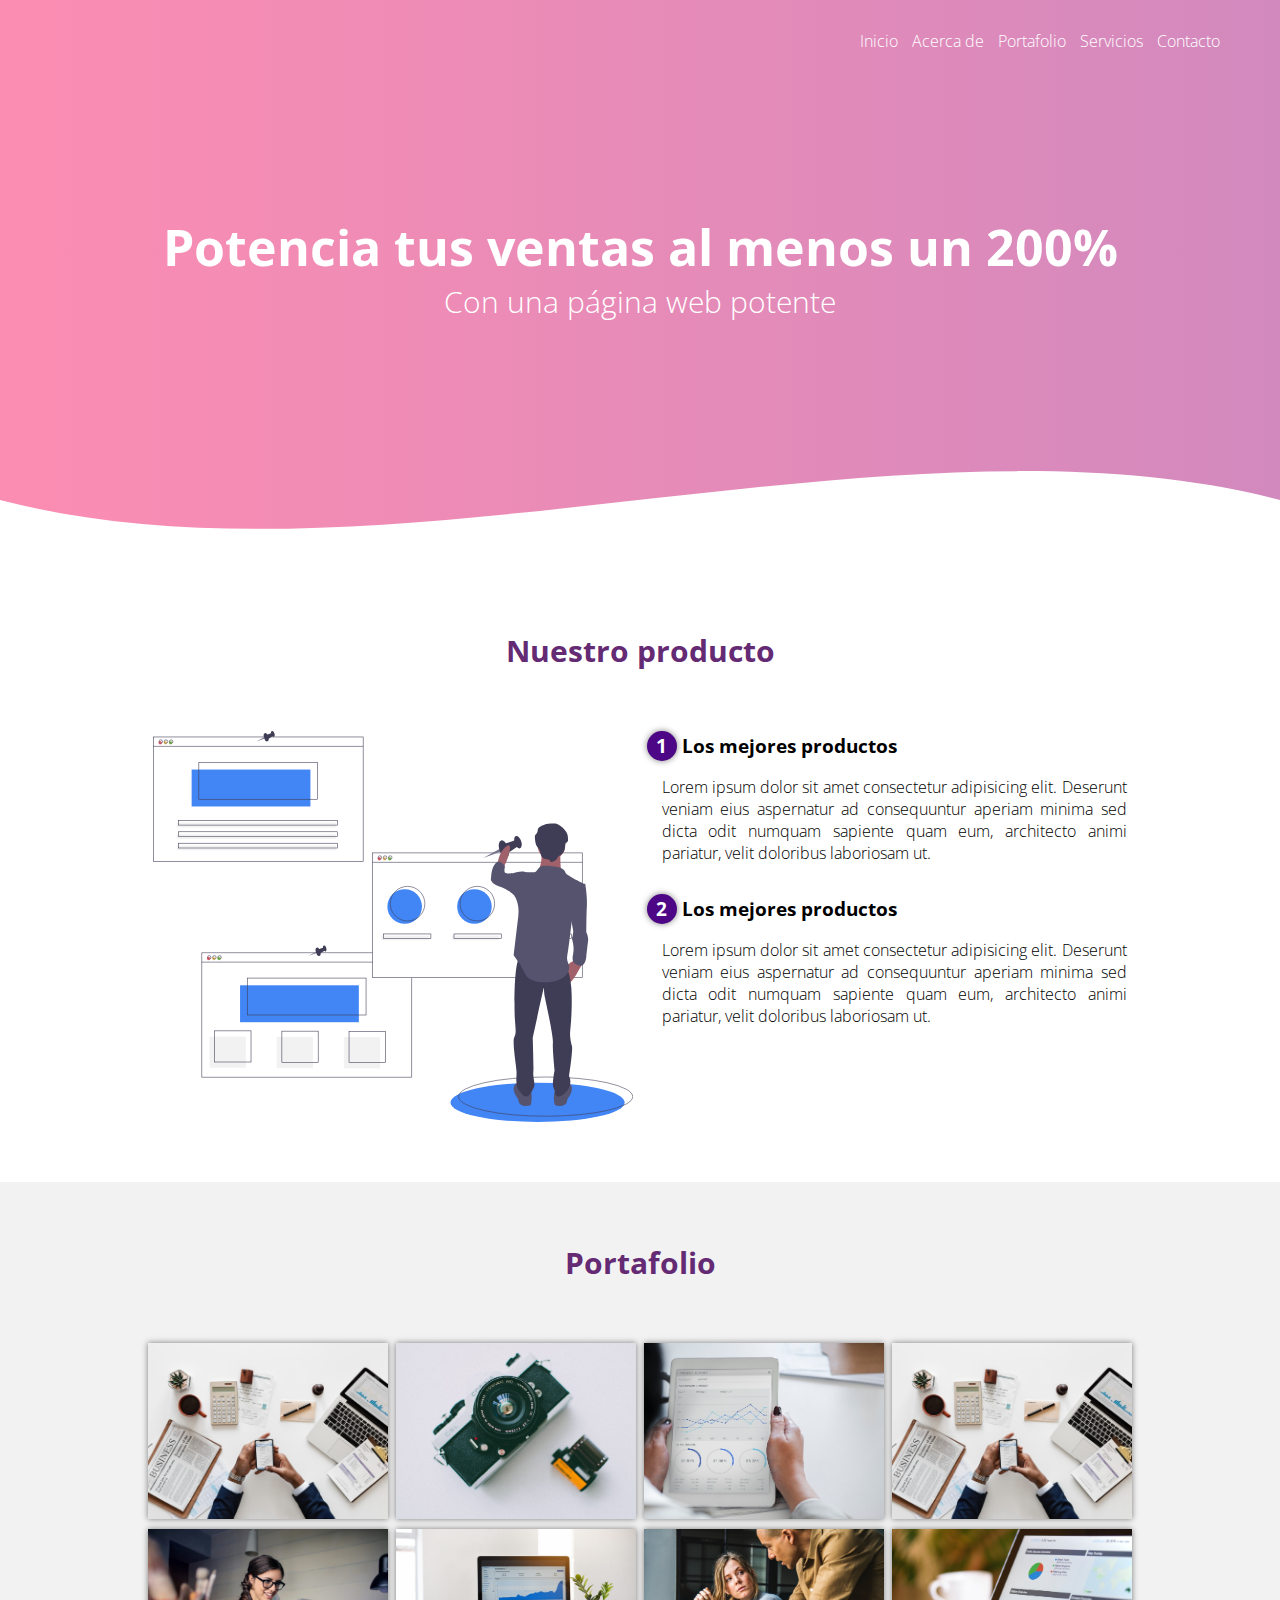
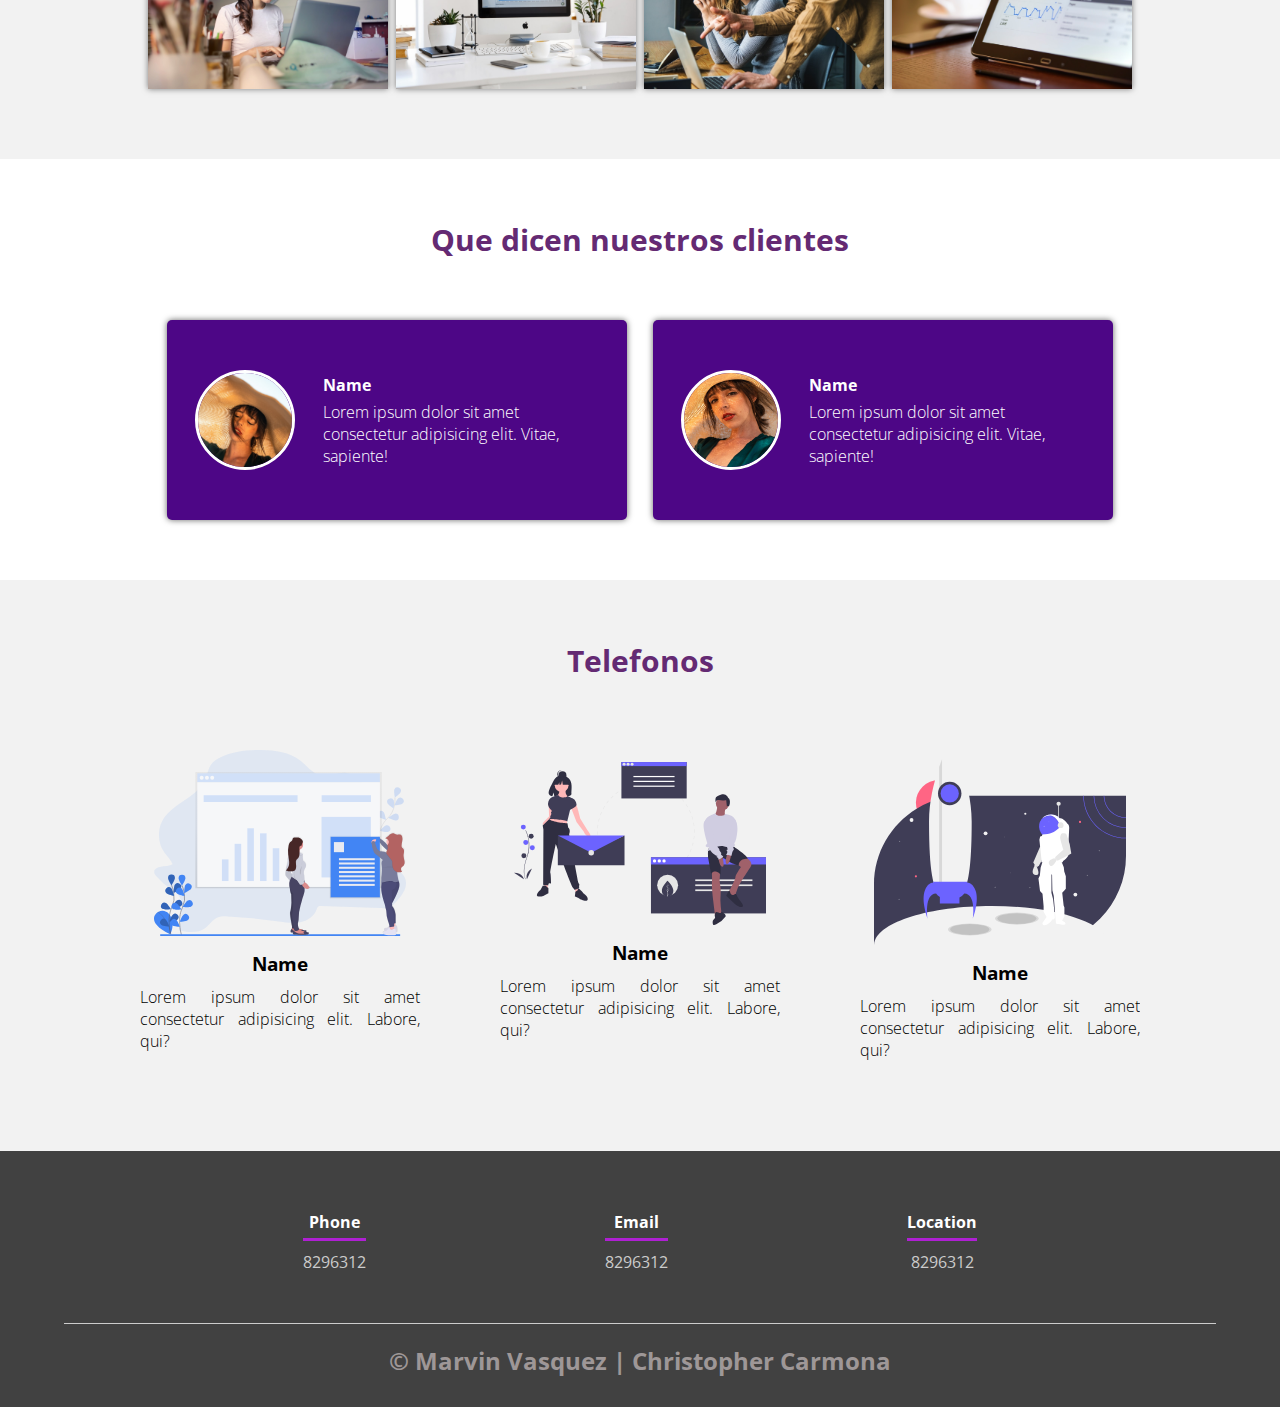
==== Web/Proyecto/index.html @ 6f669c35 "Proyecto" ====
<!DOCTYPE html>
<html lang="es">

<head>
    <meta charset="UTF-8">
    <meta name="viewport" content="width=device-width, initial-scale=1.0">
    <meta http-equiv="X-UA-Compatible" content="ie=edge">
    <title>Página web</title>
    <link rel="stylesheet" href="estilos.css">
    <link href="https://fonts.googleapis.com/css?family=Open+Sans:300,400,700,800&display=swap" rel="stylesheet"> 
</head>

<body>
    <header>
        <nav>
            <a href="Login.html">Inicio</a>
            <a href="#">Acerca de</a>
            <a href="#">Portafolio</a>
            <a href="#">Servicios</a>
            <a href="#">Contacto</a>
        </nav>
        <section class="textos-header">
            <h1>Potencia tus ventas al menos un 200%</h1>
            <h2>Con una página web potente</h2>
        </section>
        <div class="wave" style="height: 150px; overflow: hidden;"><svg viewBox="0 0 500 150" preserveAspectRatio="none"
                style="height: 100%; width: 100%;">
                <path d="M0.00,49.98 C150.00,150.00 349.20,-50.00 500.00,49.98 L500.00,150.00 L0.00,150.00 Z"
                    style="stroke: none; fill: #fff;"></path>
            </svg></div>
    </header>
    <main>
        <section class="contenedor sobre-nosotros">
            <h2 class="titulo">Nuestro producto</h2>
            <div class="contenedor-sobre-nosotros">
                <img src="img/ilustracion2.svg" alt="" class="imagen-about-us">
                <div class="contenido-textos">
                    <h3><span>1</span>Los mejores productos</h3>
                    <p>Lorem ipsum dolor sit amet consectetur adipisicing elit. Deserunt veniam eius aspernatur ad
                        consequuntur aperiam minima sed dicta odit numquam sapiente quam eum, architecto animi pariatur,
                        velit doloribus laboriosam ut.</p>
                    <h3><span>2</span>Los mejores productos</h3>
                    <p>Lorem ipsum dolor sit amet consectetur adipisicing elit. Deserunt veniam eius aspernatur ad
                        consequuntur aperiam minima sed dicta odit numquam sapiente quam eum, architecto animi pariatur,
                        velit doloribus laboriosam ut.</p>
                </div>
            </div>
        </section>
        <section class="portafolio">
            <div class="contenedor">
                <h2 class="titulo">Portafolio</h2>
                <div class="galeria-port">
                    <div class="imagen-port">
                        <img src="img/img1.jpg" alt="">
                        <div class="hover-galeria">
                            <img src="img/icono1.png" alt="">
                            <p>Telefonos</p>
                        </div>
                    </div>
                    <div class="imagen-port">
                        <img src="img/img2.jpg" alt="">
                        <div class="hover-galeria">
                            <img src="img/icono1.png" alt="">
                            <p>Telefonos</p>
                        </div>
                    </div>
                    <div class="imagen-port">
                        <img src="img/img3.jpg" alt="">
                        <div class="hover-galeria">
                            <img src="img/icono1.png" alt="">
                            <p>Telefonos</p>
                        </div>
                    </div>
                    <div class="imagen-port">
                        <img src="img/img1.jpg" alt="">
                        <div class="hover-galeria">
                            <img src="img/icono1.png" alt="">
                            <p>Nuestro trabajo</p>
                        </div>
                    </div>
                    <div class="imagen-port">
                        <img src="img/img4.jpg" alt="">
                        <div class="hover-galeria">
                            <img src="img/icono1.png" alt="">
                            <p>Nuestro trabajo</p>
                        </div>
                    </div>
                    <div class="imagen-port">
                        <img src="img/img5.jpg" alt="">
                        <div class="hover-galeria">
                            <img src="img/icono1.png" alt="">
                            <p>Nuestro trabajo</p>
                        </div>
                    </div>
                    <div class="imagen-port">
                        <img src="img/img6.jpg" alt="">
                        <div class="hover-galeria">
                            <img src="img/icono1.png" alt="">
                            <p>Nuestro trabajo</p>
                        </div>
                    </div>
                    <div class="imagen-port">
                        <img src="img/img7.jpg" alt="">
                        <div class="hover-galeria">
                            <img src="img/icono1.png" alt="">
                            <p>Nuestro trabajo</p>
                        </div>
                    </div>
                </div>
            </div>
        </section>
        <section class="clientes contenedor">
            <h2 class="titulo">Que dicen nuestros clientes</h2>
            <div class="cards">
                <div class="card">
                    <img src="img/face1.jpg" alt="">
                    <div class="contenido-texto-card">
                        <h4>Name</h4>
                        <p>Lorem ipsum dolor sit amet consectetur adipisicing elit. Vitae, sapiente!</p>
                    </div>
                </div>
                <div class="card">
                    <img src="img/face2.jpg" alt="">
                    <div class="contenido-texto-card">
                        <h4>Name</h4>
                        <p>Lorem ipsum dolor sit amet consectetur adipisicing elit. Vitae, sapiente!</p>
                    </div>
                </div>
            </div>
        </section>
        <section class="about-services">
            <div class="contenedor">
                <h2 class="titulo">Telefonos</h2>
                <div class="servicio-cont">
                    <div class="servicio-ind">
                        <img src="img/ilustracion1.svg" alt="">
                        <h3>Name</h3>
                        <p>Lorem ipsum dolor sit amet consectetur adipisicing elit. Labore, qui?</p>
                    </div>
                    <div class="servicio-ind">
                        <img src="img/ilustracion4.svg" alt="">
                        <h3>Name</h3>
                        <p>Lorem ipsum dolor sit amet consectetur adipisicing elit. Labore, qui?</p>
                    </div>
                    <div class="servicio-ind">
                        <img src="img/ilustracion3.svg" alt="">
                        <h3>Name</h3>
                        <p>Lorem ipsum dolor sit amet consectetur adipisicing elit. Labore, qui?</p>
                    </div>
                </div>
            </div>
        </section>
    </main>
    <footer>
        <div class="contenedor-footer">
            <div class="content-foo">
                <h4>Phone</h4>
                <p>8296312</p>
            </div>
            <div class="content-foo">
                <h4>Email</h4>
                <p>8296312</p>
            </div>
            <div class="content-foo">
                <h4>Location</h4>
                <p>8296312</p>
            </div>
        </div>
        <h2 class="titulo-final">&copy; Marvin Vasquez | Christopher Carmona</h2>
    </footer>
</body>

</html>
---- Web/Proyecto/estilos.css ----
* {
    margin: 0;
    padding: 0;
    box-sizing: border-box;
}

body {
    font-family: 'open sans';
}

.contenedor {
    padding: 60px 0;
    width: 90%;
    max-width: 1000px;
    margin: auto;
    overflow: hidden;
}

.titulo {
    color: #642a73;
    font-size: 30px;
    text-align: center;
    margin-bottom: 60px;
}

/* Header */

header {
    width: 100%;
    height: 600px;
    background: #bc4e9c;
    /* fallback for old browsers */
    background: -webkit-linear-gradient(to right, hsla(340, 95%, 50%, 0.459), hsla(317, 45%, 52%, 0.664)), url(../img/portada.jpg);
    /* Chrome 10-25, Safari 5.1-6 */
    background: linear-gradient(to right, hsla(340, 95%, 50%, 0.459), hsla(317, 45%, 52%, 0.664)), url(../img/portada.jpg);
    /* W3C, IE 10+/ Edge, Firefox 16+, Chrome 26+, Opera 12+, Safari 7+ */
    background-size: cover;
    background-attachment: fixed;
    position: relative;
}

nav{
    text-align: right;
    padding: 30px 50px 0 0;
}

nav > a{
    color:#fff;
    font-weight: 300;
    text-decoration: none;
    margin-right: 10px;
}

nav > a:hover{
    text-decoration: underline;
}

header .textos-header{
    display: flex;
    height: 430px;
    width: 100%;
    align-items: center;
    justify-content: center;
    flex-direction: column;
    text-align: center;
}

.textos-header h1{
    font-size: 50px;
    color:#fff;
}

.textos-header h2{
    font-size: 30px;
    font-weight: 300;
    color:#fff;
}

.wave{
    position: absolute;
    bottom: 0;
    width: 100%;
}

/* About us */

main .sobre-nosotros{
    padding: 30px 0 60px 0;
}
.contenedor-sobre-nosotros{
    display: flex;
    justify-content: space-evenly;
}

.imagen-about-us{
    width: 48%;
}

.sobre-nosotros .contenido-textos{
    width: 48%;
}

.contenido-textos h3{
    margin-bottom: 15px;
}

.contenido-textos h3 span{
    background: #4d0686;
    color: #fff;
    border-radius: 50%;
    display: inline-block;
    text-align: center;
    width: 30px;
    height: 30px;
    padding: 2px;
    box-shadow: 0 0 6px 0 rgba(0, 0, 0, .5);
    margin-right: 5px;
}

.contenido-textos p{
    padding: 0px 0px 30px 15px;
    font-weight: 300;
    text-align: justify;
}

/* Galeria */


.portafolio{
    background: #f2f2f2;
}

.galeria-port{
    display: flex;
    justify-content: space-evenly;
    flex-wrap: wrap;
}

.imagen-port{
    width: 24%;
    margin-bottom: 10px;
    overflow: hidden;
    position: relative;
    cursor: pointer;
    box-shadow: 0 0 6px 0 rgba(0, 0, 0, .5);
}

.imagen-port > img{
    width: 100%;
    height: 100%;
    object-fit: cover;
    display: block;
}

.hover-galeria{
    position: absolute;
    width: 100%;
    height: 100%;
    top: 0;
    transform: scale(0);
    background: hsla(273,91%,27%, 0.7);
    transition: transform .5s;
    display: flex;
    justify-content: center;
    align-items: center;
    flex-direction: column;
}

.hover-galeria img{
    width: 50px;
}

.hover-galeria p{
    color: #fff;
}

.imagen-port:hover .hover-galeria{
    transform: scale(1);
}

/* Clients */

.cards{
    display: flex;
    justify-content: space-evenly;
}

.cards .card{
    background: #4d0686;
    display: flex;
    width: 46%;
    height: 200px;
    align-items: center;
    justify-content: space-evenly;
    border-radius: 5px;
    box-shadow: 0 0 6px 0 rgba(0, 0, 0, 0.6);
}

.cards .card img{
    width: 100px;
    height: 100px;
    object-fit: cover;
    border: 3px solid #fff;
    border-radius: 50%;
    display: block;
}

.cards .card > .contenido-texto-card{
    width: 60%;
    color: #fff;
}

.cards .card > .contenido-texto-card p{
    font-weight: 300;
    padding-top: 5px;
}

/*  Our team */

.about-services{
    background: #f2f2f2;
    padding-bottom: 30px;
}


.servicio-cont{
    display:flex;
    justify-content: space-between;
    align-items: center;
}

.servicio-ind{
    width: 28%;
    text-align: center;
}

.servicio-ind img{
    width: 90%;
}

.servicio-ind h3{
    margin: 10px 0;
}

.servicio-ind p{
    font-weight: 300;
    text-align: justify;
}

/* footer */

footer{
    background: #414141;
    padding: 60px 0 30px 0;
    margin: auto;
    overflow: hidden;
}

.contenedor-footer{
    display: flex;
    width: 90%;
    justify-content: space-evenly;
    margin: auto;
    padding-bottom: 50px;
    border-bottom: 1px solid #ccc;
}

.content-foo{
    text-align: center;
}

.content-foo h4{
    color: #fff;
    border-bottom: 3px solid #af20d3;
    padding-bottom: 5px;
    margin-bottom: 10px;
}

.content-foo p{
    color: #ccc;
}

.titulo-final{
    text-align: center;
    font-size: 24px;
    margin: 20px 0 0 0;
    color: #9e9797;
}

@media screen and (max-width:900px){
    header{
        background-position: center;
    }

    .contenedor-sobre-nosotros{
        flex-direction: column;
        justify-content: center;
        align-items: center;
    }

    .sobre-nosotros .contenido-textos{
        width: 90%;
    }

    .imagen-about-us{
        width: 90%;
    }

    /* Galeria */

    .imagen-port{
        width: 44%;
    }

    /* Clientes */

    .cards{
        flex-direction: column;
        justify-content: center;
        align-items: center;
    }

    .cards .card{
        width: 90%;
    }

    .cards .card:first-child{
        margin-bottom: 30px;
    }

    /* servicios */

    .servicio-cont{
        justify-content: center;
        flex-direction: column;
    }

    .servicio-ind{
        width: 100%;
        text-align: center;
    }

    .servicio-ind:nth-child(1), .servicio-ind:nth-child(2){
        margin-bottom: 60px;
    }

    .servicio-ind img{
        width: 90%;
    }
}

@media screen and (max-width:500px){
    nav{
        text-align: center;
        padding: 30px 0 0 0;
    }

    nav > a{
        margin-right: 5px;
    }

    .textos-header h1{
        font-size: 35px;
    }

    .textos-header h2{
        font-size: 20px;
    }

    /* ABOUT US */

    .imagen-about-us{
        margin-bottom: 60px;
        width: 99%;
    }

    .sobre-nosotros .contenido-textos{
        width: 95%;
    }

    /* Galeria */

    .imagen-port{
        width: 95%;
    }

    /* Clients */

    .cards .card{
        height: 450px;
        display: flex;
        flex-direction: column;
        align-items: center;
    }

    .cards .card img{
        width: 90px;
        height: 90px;
    }

    /* Footer */

    .contenedor-footer{
        flex-direction: column;
        border: none;
    }

    .content-foo{
        margin-bottom: 20px;
        text-align: center;
    }

    .content-foo h4{
        border: none;
    }

    .content-foo p{
        color: #ccc;
        border-bottom: 1px solid #f2f2f2;
        padding-bottom: 20px;
    }

    .titulo-final{
        font-size: 20px;
    }
}
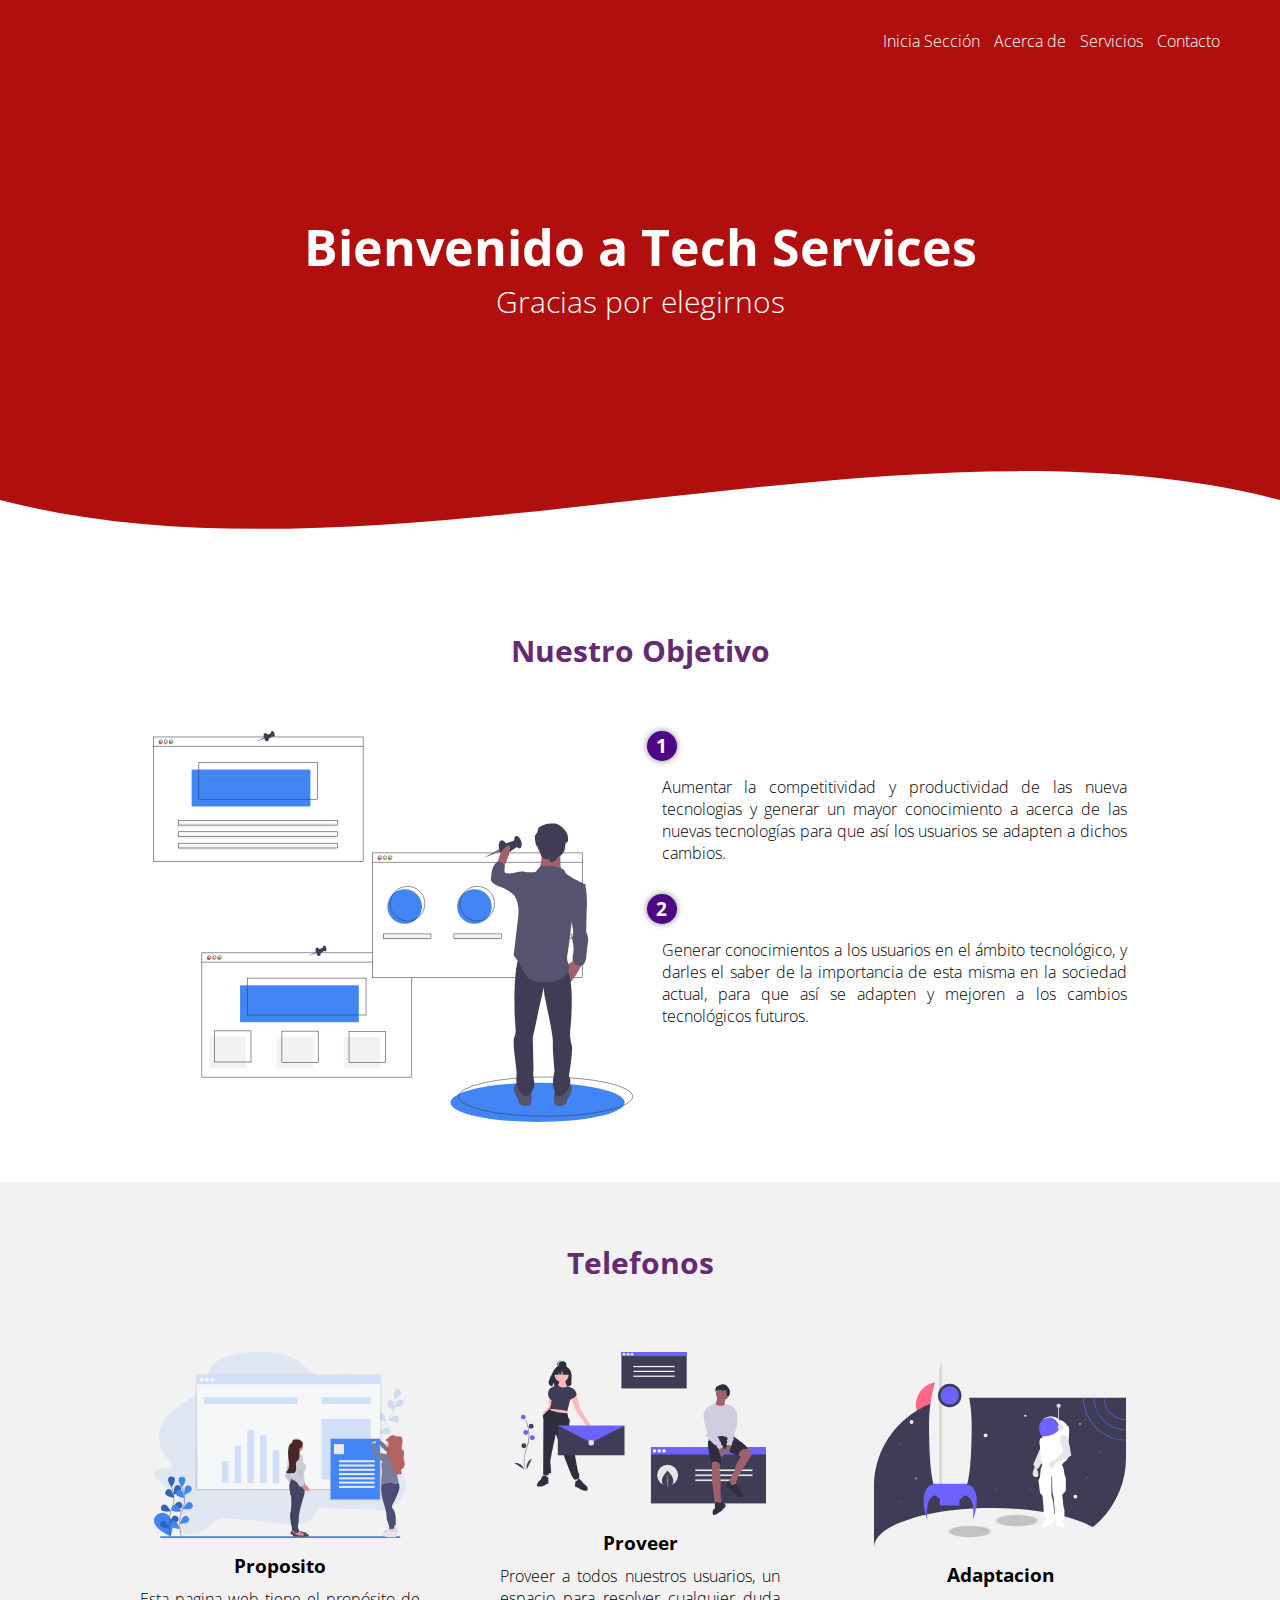
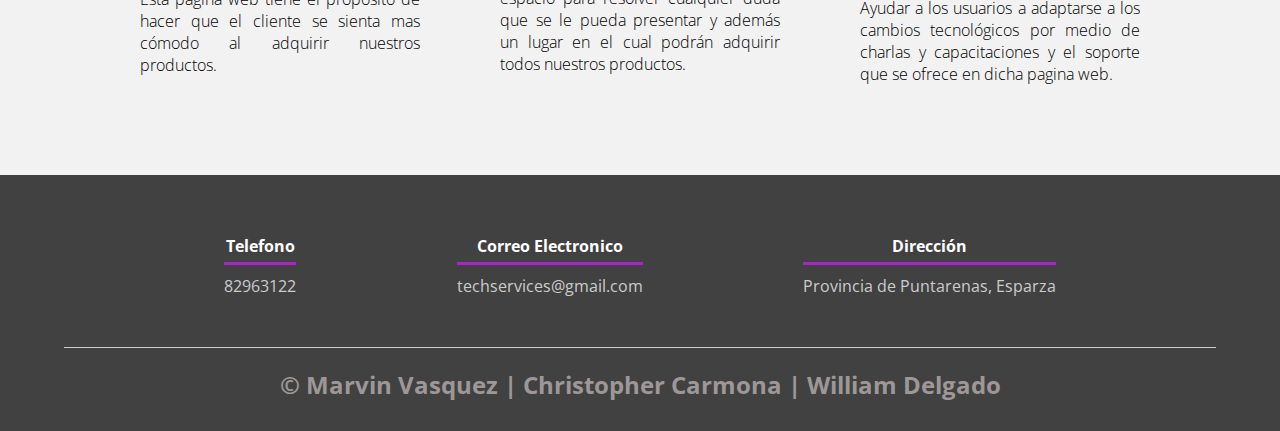
==== commit 108da425: "Proyecto" ====
--- a/Web/Proyecto/index.html
+++ b/Web/Proyecto/index.html
@@ -5,7 +5,7 @@
     <meta charset="UTF-8">
     <meta name="viewport" content="width=device-width, initial-scale=1.0">
     <meta http-equiv="X-UA-Compatible" content="ie=edge">
-    <title>Página web</title>
+    <title></title>
     <link rel="stylesheet" href="estilos.css">
     <link href="https://fonts.googleapis.com/css?family=Open+Sans:300,400,700,800&display=swap" rel="stylesheet"> 
 </head>
@@ -13,15 +13,14 @@
 <body>
     <header>
         <nav>
-            <a href="Login.html">Inicio</a>
-            <a href="#">Acerca de</a>
-            <a href="#">Portafolio</a>
+            <a href="Login.html">Inicia Sección</a>
+            <a href="#Acerca">Acerca de</a>
             <a href="#">Servicios</a>
-            <a href="#">Contacto</a>
+            <a href="#Contacto">Contacto</a>
         </nav>
         <section class="textos-header">
-            <h1>Potencia tus ventas al menos un 200%</h1>
-            <h2>Con una página web potente</h2>
+            <h1>Bienvenido a Tech Services</h1>
+            <h2>Gracias por elegirnos</h2>
         </section>
         <div class="wave" style="height: 150px; overflow: hidden;"><svg viewBox="0 0 500 150" preserveAspectRatio="none"
                 style="height: 100%; width: 100%;">
@@ -29,144 +28,63 @@
                     style="stroke: none; fill: #fff;"></path>
             </svg></div>
     </header>
-    <main>
+    <main id="Acerca">
         <section class="contenedor sobre-nosotros">
-            <h2 class="titulo">Nuestro producto</h2>
+            <h2 class="titulo">Nuestro Objetivo</h2>
             <div class="contenedor-sobre-nosotros">
                 <img src="img/ilustracion2.svg" alt="" class="imagen-about-us">
                 <div class="contenido-textos">
-                    <h3><span>1</span>Los mejores productos</h3>
-                    <p>Lorem ipsum dolor sit amet consectetur adipisicing elit. Deserunt veniam eius aspernatur ad
-                        consequuntur aperiam minima sed dicta odit numquam sapiente quam eum, architecto animi pariatur,
-                        velit doloribus laboriosam ut.</p>
-                    <h3><span>2</span>Los mejores productos</h3>
-                    <p>Lorem ipsum dolor sit amet consectetur adipisicing elit. Deserunt veniam eius aspernatur ad
-                        consequuntur aperiam minima sed dicta odit numquam sapiente quam eum, architecto animi pariatur,
-                        velit doloribus laboriosam ut.</p>
+                    <h3><span>1</span></h3>
+                    <p>Aumentar la competitividad y productividad de las nueva tecnologias y generar un mayor conocimiento 
+                        a acerca de las nuevas tecnologías 
+                        para que así los usuarios se adapten a dichos cambios.</p>
+                    <h3><span>2</span></h3>
+                    <p>Generar conocimientos a los usuarios en el ámbito tecnológico, y darles el saber de la 
+                        importancia de esta misma en la sociedad actual, 
+                        para que así se adapten y mejoren a los cambios tecnológicos futuros.</p>
                 </div>
             </div>
         </section>
-        <section class="portafolio">
-            <div class="contenedor">
-                <h2 class="titulo">Portafolio</h2>
-                <div class="galeria-port">
-                    <div class="imagen-port">
-                        <img src="img/img1.jpg" alt="">
-                        <div class="hover-galeria">
-                            <img src="img/icono1.png" alt="">
-                            <p>Telefonos</p>
-                        </div>
-                    </div>
-                    <div class="imagen-port">
-                        <img src="img/img2.jpg" alt="">
-                        <div class="hover-galeria">
-                            <img src="img/icono1.png" alt="">
-                            <p>Telefonos</p>
-                        </div>
-                    </div>
-                    <div class="imagen-port">
-                        <img src="img/img3.jpg" alt="">
-                        <div class="hover-galeria">
-                            <img src="img/icono1.png" alt="">
-                            <p>Telefonos</p>
-                        </div>
-                    </div>
-                    <div class="imagen-port">
-                        <img src="img/img1.jpg" alt="">
-                        <div class="hover-galeria">
-                            <img src="img/icono1.png" alt="">
-                            <p>Nuestro trabajo</p>
-                        </div>
-                    </div>
-                    <div class="imagen-port">
-                        <img src="img/img4.jpg" alt="">
-                        <div class="hover-galeria">
-                            <img src="img/icono1.png" alt="">
-                            <p>Nuestro trabajo</p>
-                        </div>
-                    </div>
-                    <div class="imagen-port">
-                        <img src="img/img5.jpg" alt="">
-                        <div class="hover-galeria">
-                            <img src="img/icono1.png" alt="">
-                            <p>Nuestro trabajo</p>
-                        </div>
-                    </div>
-                    <div class="imagen-port">
-                        <img src="img/img6.jpg" alt="">
-                        <div class="hover-galeria">
-                            <img src="img/icono1.png" alt="">
-                            <p>Nuestro trabajo</p>
-                        </div>
-                    </div>
-                    <div class="imagen-port">
-                        <img src="img/img7.jpg" alt="">
-                        <div class="hover-galeria">
-                            <img src="img/icono1.png" alt="">
-                            <p>Nuestro trabajo</p>
-                        </div>
-                    </div>
-                </div>
-            </div>
-        </section>
-        <section class="clientes contenedor">
-            <h2 class="titulo">Que dicen nuestros clientes</h2>
-            <div class="cards">
-                <div class="card">
-                    <img src="img/face1.jpg" alt="">
-                    <div class="contenido-texto-card">
-                        <h4>Name</h4>
-                        <p>Lorem ipsum dolor sit amet consectetur adipisicing elit. Vitae, sapiente!</p>
-                    </div>
-                </div>
-                <div class="card">
-                    <img src="img/face2.jpg" alt="">
-                    <div class="contenido-texto-card">
-                        <h4>Name</h4>
-                        <p>Lorem ipsum dolor sit amet consectetur adipisicing elit. Vitae, sapiente!</p>
-                    </div>
-                </div>
-            </div>
-        </section>
+        
         <section class="about-services">
             <div class="contenedor">
                 <h2 class="titulo">Telefonos</h2>
                 <div class="servicio-cont">
                     <div class="servicio-ind">
                         <img src="img/ilustracion1.svg" alt="">
-                        <h3>Name</h3>
-                        <p>Lorem ipsum dolor sit amet consectetur adipisicing elit. Labore, qui?</p>
+                        <h3>Proposito</h3>
+                        <p>Esta pagina web tiene el propósito de hacer que el cliente se sienta mas cómodo al adquirir nuestros productos.</p>
                     </div>
                     <div class="servicio-ind">
                         <img src="img/ilustracion4.svg" alt="">
-                        <h3>Name</h3>
-                        <p>Lorem ipsum dolor sit amet consectetur adipisicing elit. Labore, qui?</p>
+                        <h3>Proveer</h3>
+                        <p>Proveer a todos nuestros usuarios, un espacio para resolver cualquier duda que se le pueda presentar y además un lugar en el cual podrán adquirir todos nuestros productos.</p>
                     </div>
                     <div class="servicio-ind">
                         <img src="img/ilustracion3.svg" alt="">
-                        <h3>Name</h3>
-                        <p>Lorem ipsum dolor sit amet consectetur adipisicing elit. Labore, qui?</p>
+                        <h3>Adaptacion</h3>
+                        <p>Ayudar a los usuarios a adaptarse a los cambios tecnológicos por medio de charlas y capacitaciones y el soporte que se ofrece en dicha pagina web.</p>
                     </div>
                 </div>
             </div>
         </section>
     </main>
-    <footer>
+    <footer id="Contacto">
         <div class="contenedor-footer">
             <div class="content-foo">
-                <h4>Phone</h4>
-                <p>8296312</p>
+                <h4>Telefono</h4>
+                <p>82963122</p>
             </div>
             <div class="content-foo">
-                <h4>Email</h4>
-                <p>8296312</p>
+                <h4>Correo Electronico</h4>
+                <p>techservices@gmail.com</p>
             </div>
             <div class="content-foo">
-                <h4>Location</h4>
-                <p>8296312</p>
+                <h4>Dirección</h4>
+                <p>Provincia de Puntarenas, Esparza</p>
             </div>
         </div>
-        <h2 class="titulo-final">&copy; Marvin Vasquez | Christopher Carmona</h2>
+        <h2 class="titulo-final">&copy; Marvin Vasquez | Christopher Carmona | William Delgado </h2>
     </footer>
 </body>
 
--- a/Web/Proyecto/estilos.css
+++ b/Web/Proyecto/estilos.css
@@ -23,17 +23,11 @@
     margin-bottom: 60px;
 }
 
-/* Header */
 
 header {
     width: 100%;
     height: 600px;
-    background: #bc4e9c;
-    /* fallback for old browsers */
-    background: -webkit-linear-gradient(to right, hsla(340, 95%, 50%, 0.459), hsla(317, 45%, 52%, 0.664)), url(../img/portada.jpg);
-    /* Chrome 10-25, Safari 5.1-6 */
-    background: linear-gradient(to right, hsla(340, 95%, 50%, 0.459), hsla(317, 45%, 52%, 0.664)), url(../img/portada.jpg);
-    /* W3C, IE 10+/ Edge, Firefox 16+, Chrome 26+, Opera 12+, Safari 7+ */
+    background: #b10e0e;
     background-size: cover;
     background-attachment: fixed;
     position: relative;
@@ -82,8 +76,6 @@
     width: 100%;
 }
 
-/* About us */
-
 main .sobre-nosotros{
     padding: 30px 0 60px 0;
 }
@@ -123,17 +115,8 @@
     text-align: justify;
 }
 
-/* Galeria */
-
-
 .portafolio{
     background: #f2f2f2;
-}
-
-.galeria-port{
-    display: flex;
-    justify-content: space-evenly;
-    flex-wrap: wrap;
 }
 
 .imagen-port{
@@ -144,78 +127,6 @@
     cursor: pointer;
     box-shadow: 0 0 6px 0 rgba(0, 0, 0, .5);
 }
-
-.imagen-port > img{
-    width: 100%;
-    height: 100%;
-    object-fit: cover;
-    display: block;
-}
-
-.hover-galeria{
-    position: absolute;
-    width: 100%;
-    height: 100%;
-    top: 0;
-    transform: scale(0);
-    background: hsla(273,91%,27%, 0.7);
-    transition: transform .5s;
-    display: flex;
-    justify-content: center;
-    align-items: center;
-    flex-direction: column;
-}
-
-.hover-galeria img{
-    width: 50px;
-}
-
-.hover-galeria p{
-    color: #fff;
-}
-
-.imagen-port:hover .hover-galeria{
-    transform: scale(1);
-}
-
-/* Clients */
-
-.cards{
-    display: flex;
-    justify-content: space-evenly;
-}
-
-.cards .card{
-    background: #4d0686;
-    display: flex;
-    width: 46%;
-    height: 200px;
-    align-items: center;
-    justify-content: space-evenly;
-    border-radius: 5px;
-    box-shadow: 0 0 6px 0 rgba(0, 0, 0, 0.6);
-}
-
-.cards .card img{
-    width: 100px;
-    height: 100px;
-    object-fit: cover;
-    border: 3px solid #fff;
-    border-radius: 50%;
-    display: block;
-}
-
-.cards .card > .contenido-texto-card{
-    width: 60%;
-    color: #fff;
-}
-
-.cards .card > .contenido-texto-card p{
-    font-weight: 300;
-    padding-top: 5px;
-}
-
-/*  Our team */
 
 .about-services{
     background: #f2f2f2;
@@ -246,8 +157,6 @@
     font-weight: 300;
     text-align: justify;
 }
-
-/* footer */
 
 footer{
     background: #414141;
@@ -286,141 +195,3 @@
     margin: 20px 0 0 0;
     color: #9e9797;
 }
-
-@media screen and (max-width:900px){
-    header{
-        background-position: center;
-    }
-
-    .contenedor-sobre-nosotros{
-        flex-direction: column;
-        justify-content: center;
-        align-items: center;
-    }
-
-    .sobre-nosotros .contenido-textos{
-        width: 90%;
-    }
-
-    .imagen-about-us{
-        width: 90%;
-    }
-
-    /* Galeria */
-
-    .imagen-port{
-        width: 44%;
-    }
-
-    /* Clientes */
-
-    .cards{
-        flex-direction: column;
-        justify-content: center;
-        align-items: center;
-    }
-
-    .cards .card{
-        width: 90%;
-    }
-
-    .cards .card:first-child{
-        margin-bottom: 30px;
-    }
-
-    /* servicios */
-
-    .servicio-cont{
-        justify-content: center;
-        flex-direction: column;
-    }
-
-    .servicio-ind{
-        width: 100%;
-        text-align: center;
-    }
-
-    .servicio-ind:nth-child(1), .servicio-ind:nth-child(2){
-        margin-bottom: 60px;
-    }
-
-    .servicio-ind img{
-        width: 90%;
-    }
-}
-
-@media screen and (max-width:500px){
-    nav{
-        text-align: center;
-        padding: 30px 0 0 0;
-    }
-
-    nav > a{
-        margin-right: 5px;
-    }
-
-    .textos-header h1{
-        font-size: 35px;
-    }
-
-    .textos-header h2{
-        font-size: 20px;
-    }
-
-    /* ABOUT US */
-
-    .imagen-about-us{
-        margin-bottom: 60px;
-        width: 99%;
-    }
-
-    .sobre-nosotros .contenido-textos{
-        width: 95%;
-    }
-
-    /* Galeria */
-
-    .imagen-port{
-        width: 95%;
-    }
-
-    /* Clients */
-
-    .cards .card{
-        height: 450px;
-        display: flex;
-        flex-direction: column;
-        align-items: center;
-    }
-
-    .cards .card img{
-        width: 90px;
-        height: 90px;
-    }
-
-    /* Footer */
-
-    .contenedor-footer{
-        flex-direction: column;
-        border: none;
-    }
-
-    .content-foo{
-        margin-bottom: 20px;
-        text-align: center;
-    }
-
-    .content-foo h4{
-        border: none;
-    }
-
-    .content-foo p{
-        color: #ccc;
-        border-bottom: 1px solid #f2f2f2;
-        padding-bottom: 20px;
-    }
-
-    .titulo-final{
-        font-size: 20px;
-    }
-}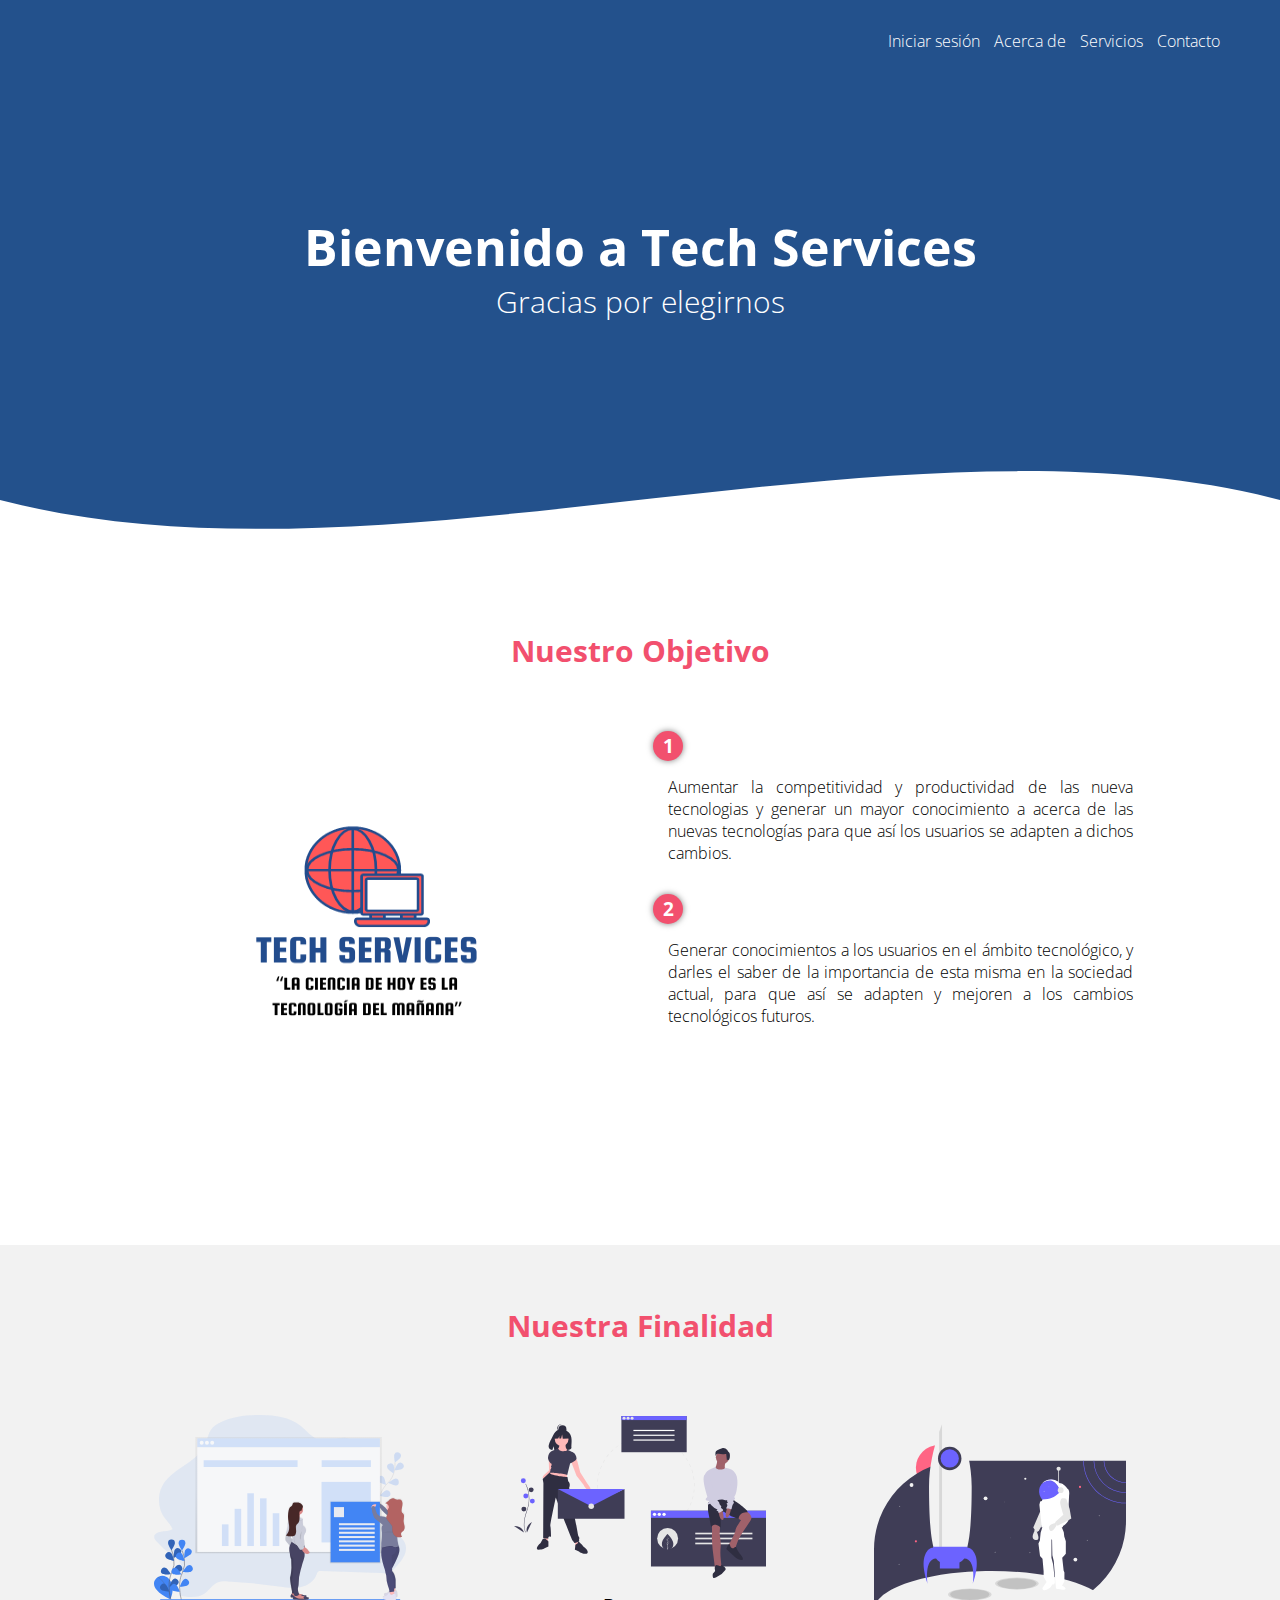
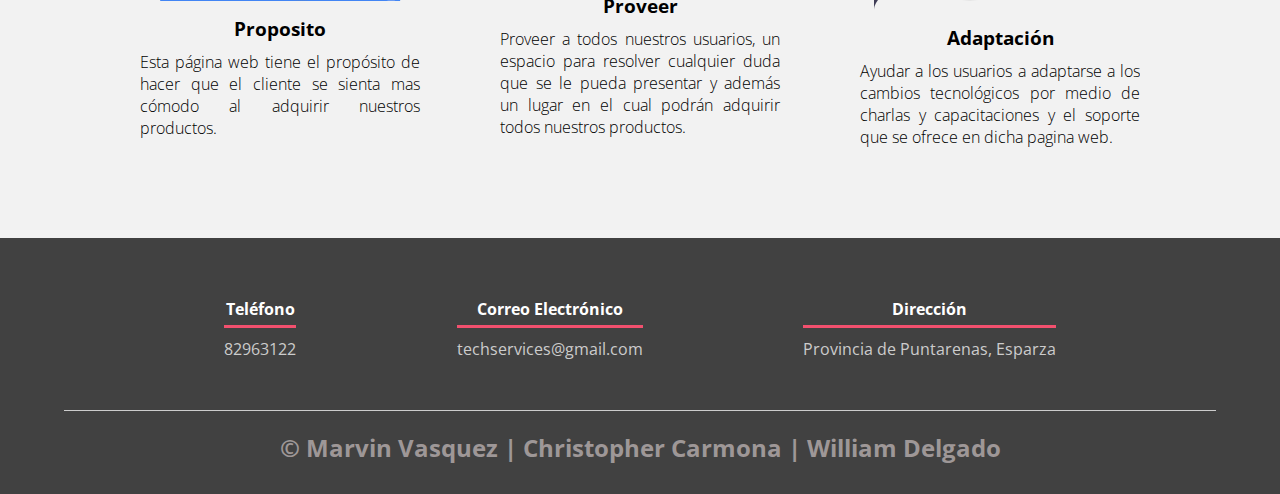
==== commit c474d351: "Atuali" ====
--- a/Web/Proyecto/index.html
+++ b/Web/Proyecto/index.html
@@ -5,15 +5,15 @@
     <meta charset="UTF-8">
     <meta name="viewport" content="width=device-width, initial-scale=1.0">
     <meta http-equiv="X-UA-Compatible" content="ie=edge">
-    <title></title>
-    <link rel="stylesheet" href="estilos.css">
+    <title>Tech Services</title>
+    <link rel="stylesheet" href="css/estilos.css">
     <link href="https://fonts.googleapis.com/css?family=Open+Sans:300,400,700,800&display=swap" rel="stylesheet"> 
 </head>
 
 <body>
     <header>
         <nav>
-            <a href="Login.html">Inicia Sección</a>
+            <a href="Login.html">Iniciar sesión</a>
             <a href="#Acerca">Acerca de</a>
             <a href="#">Servicios</a>
             <a href="#Contacto">Contacto</a>
@@ -32,7 +32,7 @@
         <section class="contenedor sobre-nosotros">
             <h2 class="titulo">Nuestro Objetivo</h2>
             <div class="contenedor-sobre-nosotros">
-                <img src="img/ilustracion2.svg" alt="" class="imagen-about-us">
+                <img src="img/Tech Services.png" alt="" class="imagen-about-us">
                 <div class="contenido-textos">
                     <h3><span>1</span></h3>
                     <p>Aumentar la competitividad y productividad de las nueva tecnologias y generar un mayor conocimiento 
@@ -48,12 +48,12 @@
         
         <section class="about-services">
             <div class="contenedor">
-                <h2 class="titulo">Telefonos</h2>
+                <h2 class="titulo">Nuestra Finalidad</h2>
                 <div class="servicio-cont">
                     <div class="servicio-ind">
                         <img src="img/ilustracion1.svg" alt="">
                         <h3>Proposito</h3>
-                        <p>Esta pagina web tiene el propósito de hacer que el cliente se sienta mas cómodo al adquirir nuestros productos.</p>
+                        <p>Esta página web tiene el propósito de hacer que el cliente se sienta mas cómodo al adquirir nuestros productos.</p>
                     </div>
                     <div class="servicio-ind">
                         <img src="img/ilustracion4.svg" alt="">
@@ -62,7 +62,7 @@
                     </div>
                     <div class="servicio-ind">
                         <img src="img/ilustracion3.svg" alt="">
-                        <h3>Adaptacion</h3>
+                        <h3>Adaptación</h3>
                         <p>Ayudar a los usuarios a adaptarse a los cambios tecnológicos por medio de charlas y capacitaciones y el soporte que se ofrece en dicha pagina web.</p>
                     </div>
                 </div>
@@ -72,11 +72,11 @@
     <footer id="Contacto">
         <div class="contenedor-footer">
             <div class="content-foo">
-                <h4>Telefono</h4>
+                <h4>Teléfono</h4>
                 <p>82963122</p>
             </div>
             <div class="content-foo">
-                <h4>Correo Electronico</h4>
+                <h4>Correo Electrónico</h4>
                 <p>techservices@gmail.com</p>
             </div>
             <div class="content-foo">
--- a/Web/Proyecto/css/estilos.css
+++ b/Web/Proyecto/css/estilos.css
@@ -0,0 +1,192 @@
+* {
+    margin: 0;
+    padding: 0;
+    box-sizing: border-box;
+}
+
+body {
+    font-family: 'open sans';
+}
+
+.contenedor {
+    padding: 60px 0;
+    width: 90%;
+    max-width: 1000px;
+    margin: auto;
+    overflow: hidden;
+}
+
+.titulo {
+    color: #F2506E;
+    font-size: 30px;
+    text-align: center;
+    margin-bottom: 60px;
+}
+
+
+header {
+    width: 100%;
+    height: 600px;
+    background: #23518C;
+    background-size: cover;
+    background-attachment: fixed;
+    position: relative;
+}
+
+nav{
+    text-align: right;
+    padding: 30px 50px 0 0;
+}
+
+nav > a{
+    color:#fff;
+    font-weight: 300;
+    text-decoration: none;
+    margin-right: 10px;
+}
+
+nav > a:hover{
+    text-decoration: underline;
+}
+
+header .textos-header{
+    display: flex;
+    height: 430px;
+    width: 100%;
+    align-items: center;
+    justify-content: center;
+    flex-direction: column;
+    text-align: center;
+}
+
+.textos-header h1{
+    font-size: 50px;
+    color:#fff;
+}
+
+.textos-header h2{
+    font-size: 30px;
+    font-weight: 300;
+    color:#fff;
+}
+
+.wave{
+    position: absolute;
+    bottom: 0;
+    width: 100%;
+}
+
+main .sobre-nosotros{
+    padding: 30px 0 60px 0;
+}
+.contenedor-sobre-nosotros{
+    display: flex;
+    justify-content: space-evenly;
+}
+
+.sobre-nosotros .contenido-textos{
+    width: 48%;
+}
+
+.contenido-textos h3{
+    margin-bottom: 15px;
+}
+
+.contenido-textos h3 span{
+    background: #F2506E;
+    color: #fff;
+    border-radius: 50%;
+    display: inline-block;
+    text-align: center;
+    width: 30px;
+    height: 30px;
+    padding: 2px;
+    box-shadow: 0 0 6px 0 rgba(0, 0, 0, .5);
+    margin-right: 5px;
+}
+
+.contenido-textos p{
+    padding: 0px 0px 30px 15px;
+    font-weight: 300;
+    text-align: justify;
+}
+
+.portafolio{
+    background: #f2f2f2;
+}
+
+
+.about-services{
+    background: #f2f2f2;
+    padding-bottom: 30px;
+}
+
+
+.servicio-cont{
+    display:flex;
+    justify-content: space-between;
+    align-items: center;
+}
+
+.servicio-ind{
+    width: 28%;
+    text-align: center;
+}
+
+.servicio-ind img{
+    width: 90%;
+}
+
+.servicio-ind h3{
+    margin: 10px 0;
+}
+
+.servicio-ind p{
+    font-weight: 300;
+    text-align: justify;
+}
+
+footer{
+    background: #414141;
+    padding: 60px 0 30px 0;
+    margin: auto;
+    overflow: hidden;
+}
+
+.contenedor-footer{
+    display: flex;
+    width: 90%;
+    justify-content: space-evenly;
+    margin: auto;
+    padding-bottom: 50px;
+    border-bottom: 1px solid #ccc;
+}
+
+.content-foo{
+    text-align: center;
+}
+.imagen-about-us{
+    position: relative;
+    width: 500px;
+    height: 454px;
+    top: -50px;
+    left: -30px;
+}
+
+.content-foo h4{
+    color: #fff;
+    border-bottom: 3px solid #F2506E;
+    padding-bottom: 5px;
+    margin-bottom: 10px;
+}
+
+.content-foo p{
+    color: #ccc;
+}
+
+.titulo-final{
+    text-align: center;
+    font-size: 24px;
+    margin: 20px 0 0 0;
+    color: #9e9797;
+}
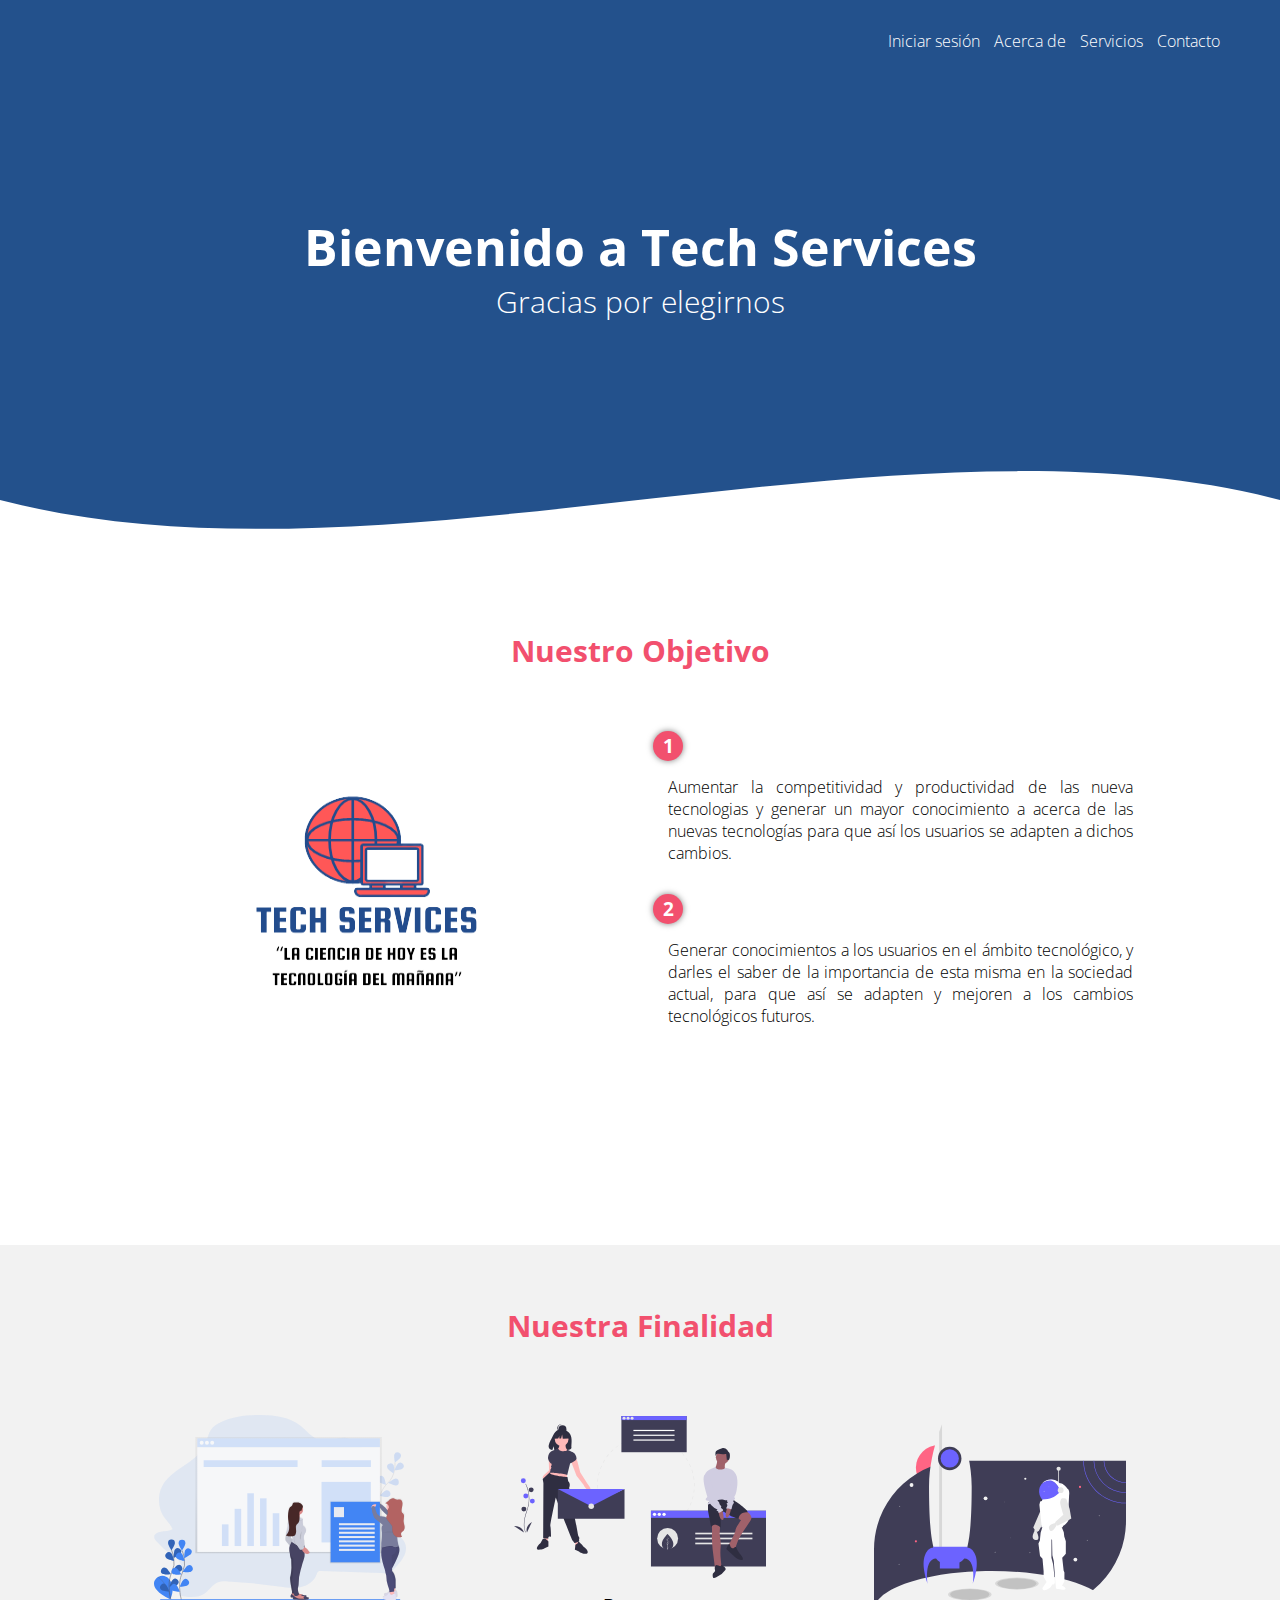
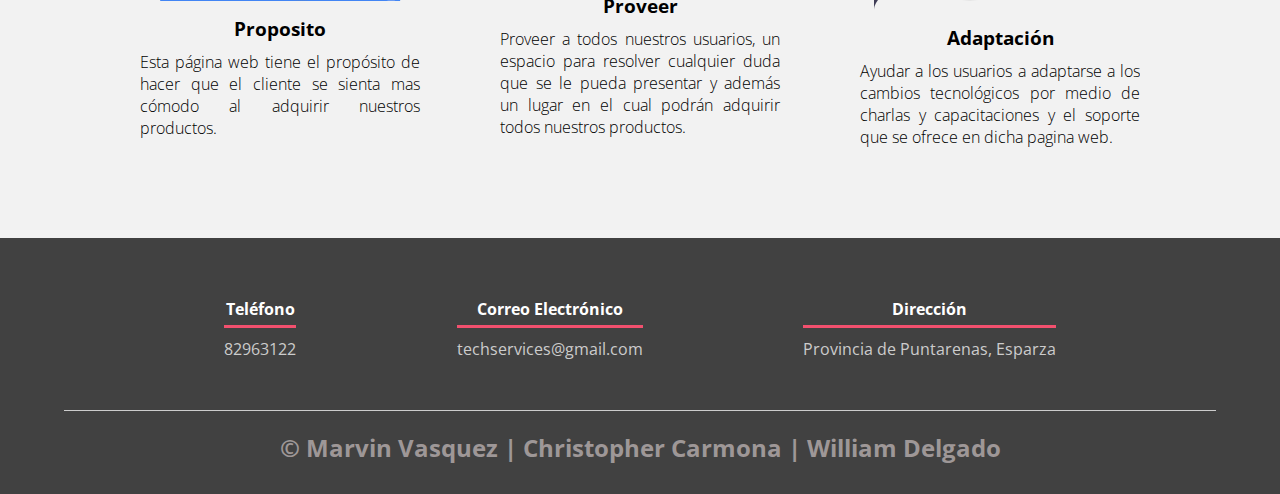
==== commit 9758c68a: "Atualizacion" ====
--- a/Web/Proyecto/index.html
+++ b/Web/Proyecto/index.html
@@ -32,7 +32,7 @@
         <section class="contenedor sobre-nosotros">
             <h2 class="titulo">Nuestro Objetivo</h2>
             <div class="contenedor-sobre-nosotros">
-                <img src="img/Tech Services.png" alt="" class="imagen-about-us">
+                <img src="img/Tech_Services-removebg-preview.png" alt="" class="imagen-about-us">
                 <div class="contenido-textos">
                     <h3><span>1</span></h3>
                     <p>Aumentar la competitividad y productividad de las nueva tecnologias y generar un mayor conocimiento 
--- a/Web/Proyecto/css/estilos.css
+++ b/Web/Proyecto/css/estilos.css
@@ -169,7 +169,7 @@
     position: relative;
     width: 500px;
     height: 454px;
-    top: -50px;
+    top: -80px;
     left: -30px;
 }
 
